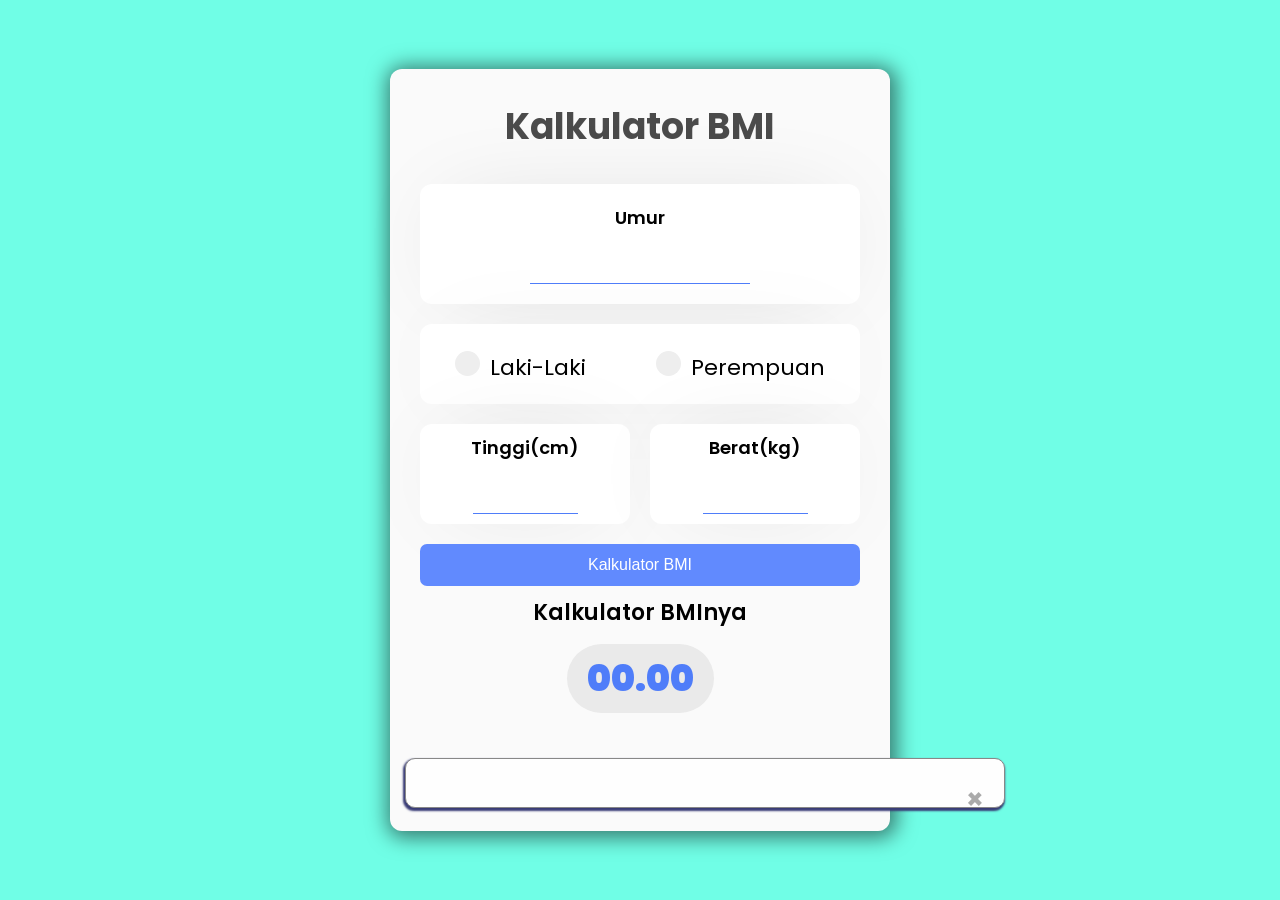
==== index.html @ 56595f55 "p" ====
<!DOCTYPE html>
<html lang="en">
  <!-- Bagus Budi Satoto -->
  <head>
    <meta charset="UTF-8" />
    <meta http-equiv="X-UA-Compatible" content="IE=edge" />
    <meta name="viewport" content="width=device-width, initial-scale=1.0" />
    <link rel="stylesheet" href="style.css" />
    <title>Kalkulator BMI</title>
  </head>
  <body>
    <div class="container">
      <div class="box">
        <h1>Kalkulator BMI</h1>
        <div class="content">
          <div class="input">
            <label for="height">Umur</label>
            <input type="text" class="text-input" id="age" autocomplete="off" required />
          </div>

          <div class="gender">
            <label class="container">
              <input type="radio" name="radio" id="m" />
              <p class="text">Laki-Laki</p>
              <span class="checkmark"></span>
            </label>

            <label class="container">
              <input type="radio" name="radio" id="f" />
              <p class="text">Perempuan</p>
              <span class="checkmark"></span>
            </label>
          </div>

          <div class="containerHW">
            <div class="inputH">
              <label for="height">Tinggi(cm)</label>
              <input type="number" id="height" required />
            </div>

            <div class="inputW">
              <label for="weight">Berat(kg)</label>
              <input type="number" id="weight" required />
            </div>
          </div>

          <button class="calculate" id="submit" onclick="calculate();">Kalkulator BMI</button>
        </div>
        <div class="result">
          <p>Kalkulator BMInya</p>
          <div id="result">00.00</div>
          <p class="comment"></p>
        </div>
        <div class="footer"><a class="footer-text" target="_blank" href="https://github.com/bagussatoto</a></div>
      </div>
    </div>

    <!-- The Modal -->
    <div id="myModal" class="modal">
      <!-- Modal content -->
      <div class="modal-content">
        <span class="close">&times;</span>
        <p id="modalText"></p>
      </div>
    </div>

    <script src="script.js"></script>
  </body>
</html>
---- style.css ----
/* Import Google Font - Poppins */
@import url('https://fonts.googleapis.com/css2?family=Poppins:wght@400;500;600;700&display=swap');
* {
  margin: 0;
  padding: 0;
  box-sizing: border-box;
  font-family: 'Poppins', sans-serif;
}

body {
  display: flex;
  align-items: center;
  justify-content: center;
  min-height: 100vh;
  background: rgba(97, 254, 228, 0.9);
}
/* 
  .container {
    min-width: 250px;
  } */

.box {
  width: 500px;
  background: #fafafa;
  border-radius: 12px;
  text-align: center;
  box-shadow: 2px 2px 20px 5px rgba(0, 0, 0, 0.5);
}

h1 {
  color: rgb(0, 0, 0, 0.7);
  font-weight: bold;
  font-size: 36px;
  padding: 30px 0;
}

.content {
  padding: 0 30px;
}

.input {
  background: #fff;
  box-shadow: 0px 0px 95px -30px rgba(0, 0, 0, 0.15);
  border-radius: 12px;
  padding: 20px 0;
  margin-bottom: 20px;
}

.input label {
  display: block;
  font-size: 18px;
  font-weight: 600;
  color: #000;
  margin-bottom: 20px;
}
.input input {
  outline: none;
  border: none;
  border-bottom: 1px solid #4f7df9;
  width: 50%;
  text-align: center;
  font-size: 28px;
  font-family: 'Nunito', sans-serif;
}

.inputW {
  background: #fff;
  box-shadow: 0px 0px 95px -30px rgba(0, 0, 0, 0.15);
  border-radius: 12px;
  padding: 10px 0;
  margin-bottom: 20px;
}

.inputW label {
  display: block;
  font-size: 18px;
  font-weight: 600;
  color: #000;
  margin-bottom: 20px;
}
.inputW input {
  outline: none;
  border: none;
  border-bottom: 1px solid #4f7df9;
  width: 50%;
  text-align: center;
  font-size: 28px;
  font-family: 'Nunito', sans-serif;
}

.inputH {
  background: #fff;
  box-shadow: 0px 0px 95px -30px rgba(0, 0, 0, 0.15);
  border-radius: 12px;
  padding: 10px 0;
  margin-bottom: 20px;
  margin-right: 20px;
}

.inputH label {
  display: block;
  font-size: 18px;
  font-weight: 600;
  color: #000;
  margin-bottom: 20px;
}
.inputH input {
  outline: none;
  border: none;
  border-bottom: 1px solid #4f7df9;
  width: 50%;
  text-align: center;
  font-size: 28px;
  font-family: 'Nunito', sans-serif;
}

button.calculate {
  cursor: pointer;
  font-family: 'Nunito', sans-serif;
  color: #fff;
  background: rgb(97, 138, 254, 1);
  font-size: 16px;
  border-radius: 7px;
  padding: 12px 0;
  width: 100%;
  outline: none;
  border: none;
  transition: all 0.5s;
}
button.calculate:hover {
  background: #0044ff;
}

.result {
  padding: 10px 20px;
}
.result p {
  font-weight: 600;
  font-size: 22px;
  color: #000;
  margin-bottom: 15px;
}
.result #result {
  font-size: 36px;
  font-weight: 900;
  color: #4f7df9;
  background-color: #eaeaea;
  display: inline-block;
  padding: 7px 20px;
  border-radius: 55px;
  margin-bottom: 25px;
}
#comment {
  color: #4f7df9;
  font-weight: 800;
}

.comment {
  display: none;
  border: dashed 1px;
  border-radius: 7px;
  padding: 5px;
}

.footer {
  display: flex;
  justify-content: start;
  align-items: center;
  padding: 10px 15px;
}

.footer-text {
  text-decoration: none;
  color: rgba(40, 40, 40, 0.8);
  font-family: 'Poppins', sans-serif;
  font-weight: 200;
  font-size: 14px;
  transition: all 0.5;
}

.footer-text:hover {
  color: rgba(40, 40, 40, 1);
}

.gender {
  display: flex;
  justify-content: space-around;
  align-items: center;
  align-content: center;
  background: #fff;
  box-shadow: 0px 0px 95px -30px rgba(0, 0, 0, 0.15);
  border-radius: 12px;
  padding: 20px 0;
  margin-bottom: 20px;
}

/* Style for Radio */
.gender .container {
  display: block;
  position: relative;
  padding-left: 35px;
  /* margin-bottom: 12px; */
  margin-top: 7px;
  cursor: pointer;
  font-size: 22px;
  -webkit-user-select: none;
  -moz-user-select: none;
  -ms-user-select: none;
  user-select: none;
}

/* Hide the browser's default radio button */
.gender .container input {
  position: absolute;
  opacity: 0;
  cursor: pointer;
}

/* Create a custom radio button */
.checkmark {
  position: absolute;
  top: 0;
  left: 0;
  height: 25px;
  width: 25px;
  background-color: #eee;
  border-radius: 50%;
}

/* On mouse-over, add a grey background color */
.gender .container:hover input ~ .checkmark {
  background-color: #ccc;
}

/* When the radio button is checked, add a blue background */
.gender .container input:checked ~ .checkmark {
  background-color: #2196f3;
}

/* Create the indicator (the dot/circle - hidden when not checked) */
.checkmark:after {
  content: '';
  position: absolute;
  display: none;
}

/* Show the indicator (dot/circle) when checked */
.gender .container input:checked ~ .checkmark:after {
  display: block;
}

/* Style the indicator (dot/circle) */
.gender .container .checkmark:after {
  top: 9px;
  left: 9px;
  width: 8px;
  height: 8px;
  border-radius: 50%;
  background: white;
}
/* END Style for Radio */

.containerHW {
  display: flex;
  justify-content: space-around;
  align-items: center;
}

/* The Modal (background) */
.modal {
  display: none; /* Hidden by default */
  position: fixed; /* Stay in place */
  z-index: 1; /* Sit on top */
  padding-top: 100px; /* Location of the box */
  left: 0;
  top: 0;
  width: 100%; /* Full width */
  height: 100%; /* Full height */
  overflow: auto; /* Enable scroll if needed */
  background-color: rgb(0, 0, 0); /* Fallback color */
  background-color: rgba(0, 0, 0, 0.4); /* Black w/ opacity */
  padding-top: 300px;
}

/* Modal Content */
.modal-content {
  background-color: #fefefe;
  margin: auto;
  padding: 20px;
  border: 1px solid #888;
  width: 600px;
  border-radius: 10px;
  box-shadow: #393c76 -1px 2px 2px 1px;
}

#modalText {
  padding-top: 8px;
  padding-right: 5px;
  font-size: 18px;
  font-family: 'Poppins', sans-serif;
  color: rgb(24, 23, 23);
}

.modal-wrong {
  border: 2px solid red;
}

.modal-correct {
  border: 2px solid green;
}

/* The Close Button */
.close {
  color: #aaaaaa;
  float: right;
  font-size: 28px;
  font-weight: bold;
  cursor: pointer;
  transition: all 0.3s;
}

.close:hover {
  color: #d41111;
}

.linkDownload i {
  padding-left: 7px;
}

.linkDownload:hover {
  text-decoration: none;
  background-color: black;
}

@media (max-width: 700px) {
  .box {
    width: 380px;
  }

  .input label {
    font-size: 18px;
  }

  .inputH label,
  .inputW label {
    font-size: 14px;
  }

  .input input,
  .inputH input,
  .inputW input {
    font-size: 24px;
  }

  .modal-content {
    width: 380px;
  }
}
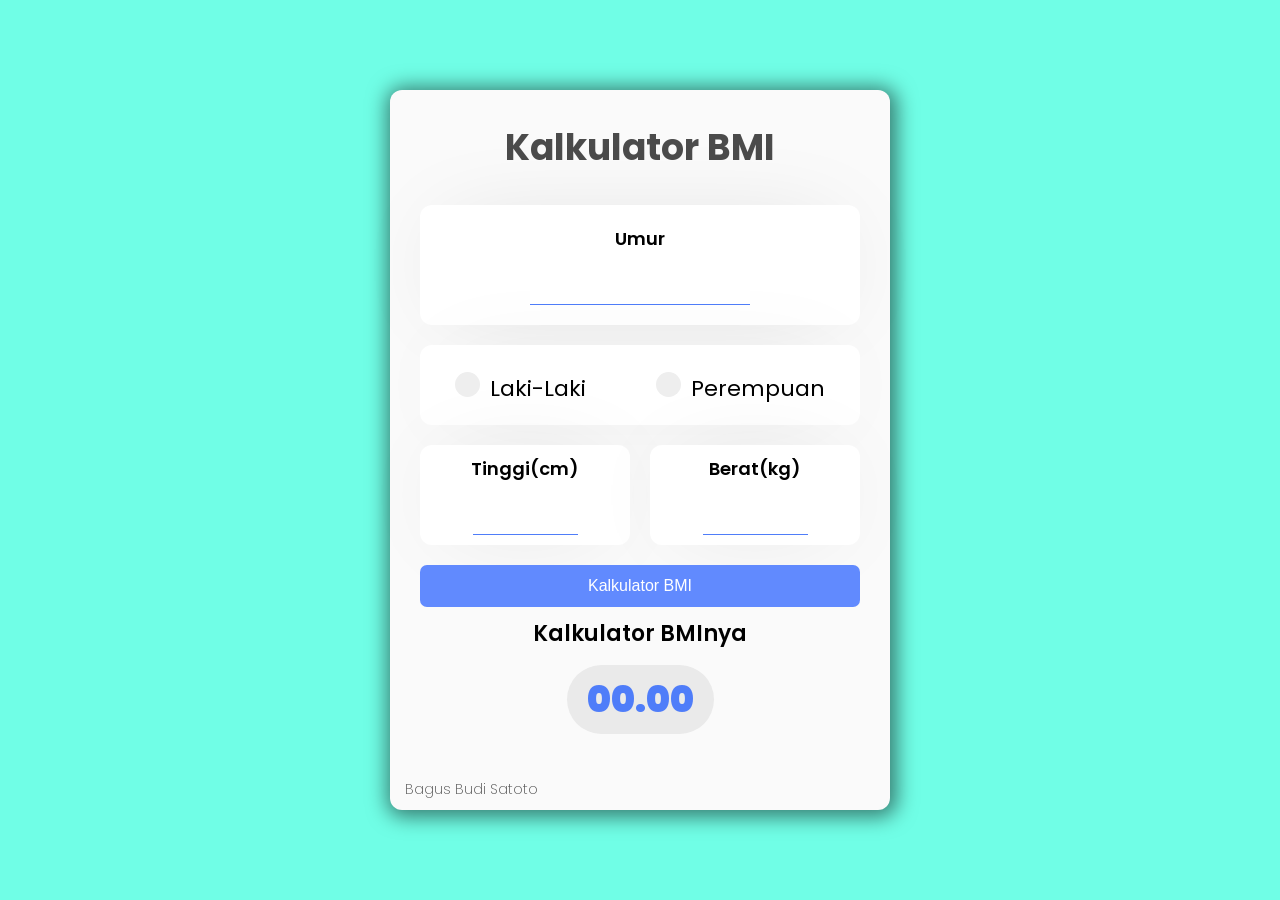
==== commit 0b649bf3: "p" ====
--- a/index.html
+++ b/index.html
@@ -51,7 +51,7 @@
           <div id="result">00.00</div>
           <p class="comment"></p>
         </div>
-        <div class="footer"><a class="footer-text" target="_blank" href="https://github.com/bagussatoto</a></div>
+        <div class="footer"><a class="footer-text" target="_blank" href="https://github.com/bagussatoto"> Bagus Budi Satoto </a></div>
       </div>
     </div>
 
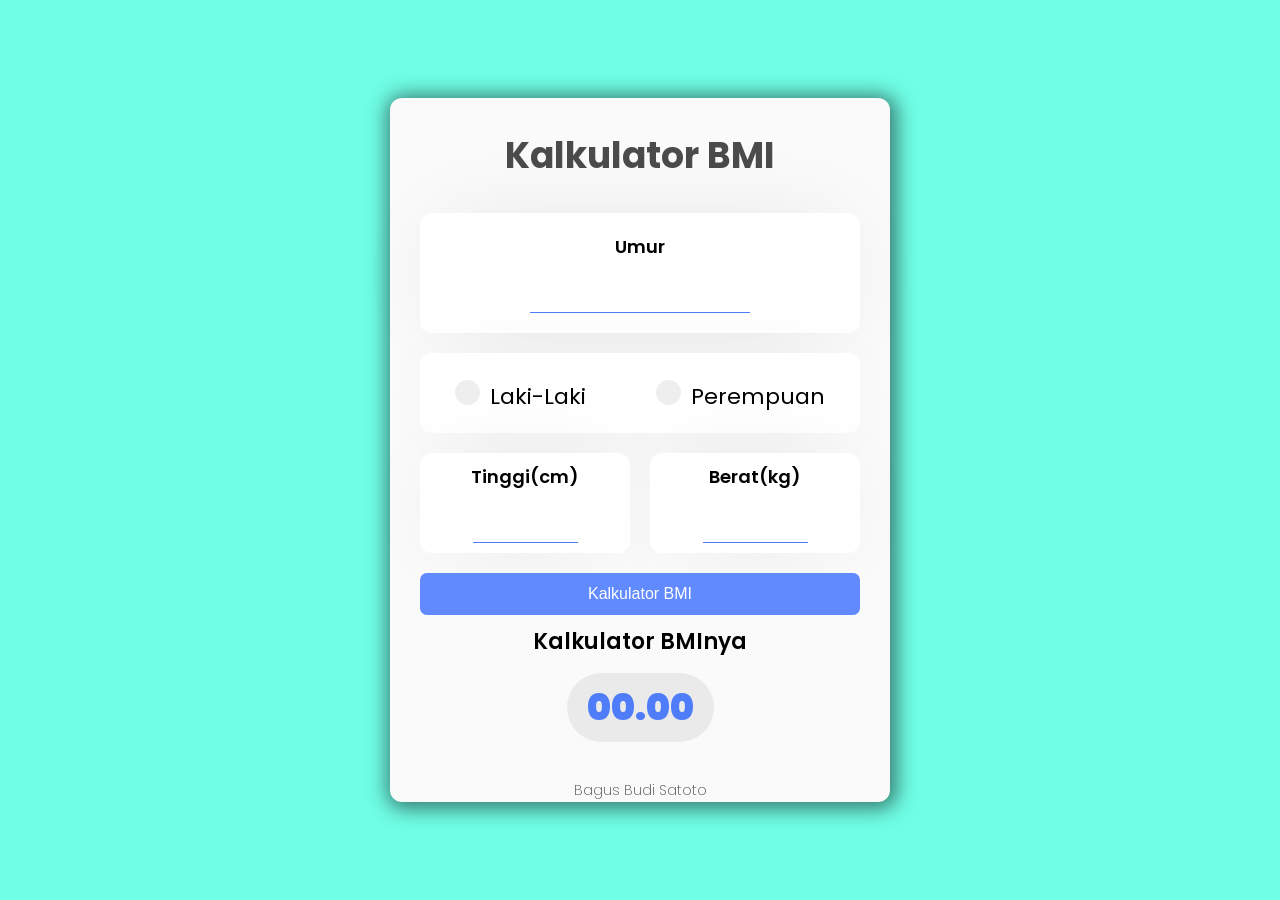
==== commit 836becdf: "p" ====
--- a/index.html
+++ b/index.html
@@ -5,7 +5,7 @@
     <meta charset="UTF-8" />
     <meta http-equiv="X-UA-Compatible" content="IE=edge" />
     <meta name="viewport" content="width=device-width, initial-scale=1.0" />
-    <link rel="stylesheet" href="style.css" />
+    <link rel="stylesheet" href="./css/style.css" />
     <title>Kalkulator BMI</title>
   </head>
   <body>
@@ -51,7 +51,9 @@
           <div id="result">00.00</div>
           <p class="comment"></p>
         </div>
-        <div class="footer"><a class="footer-text" target="_blank" href="https://github.com/bagussatoto"> Bagus Budi Satoto </a></div>
+        <div class="height">
+          <a class="footer-text" target="_blank" href="https://github.com/bagussatoto"> Bagus Budi Satoto </a>
+        </div>
       </div>
     </div>
 
@@ -64,6 +66,6 @@
       </div>
     </div>
 
-    <script src="script.js"></script>
+    <script src="./js/script.js"></script>
   </body>
 </html>
--- a/css/style.css
+++ b/css/style.css
@@ -0,0 +1,358 @@
+/* Import Google Font - Poppins */
+@import url('https://fonts.googleapis.com/css2?family=Poppins:wght@400;500;600;700&display=swap');
+* {
+  margin: 0;
+  padding: 0;
+  box-sizing: border-box;
+  font-family: 'Poppins', sans-serif;
+}
+
+body {
+  display: flex;
+  align-items: center;
+  justify-content: center;
+  min-height: 100vh;
+  background: rgba(97, 254, 228, 0.9);
+}
+/* 
+  .container {
+    min-width: 250px;
+  } */
+
+.box {
+  width: 500px;
+  background: #fafafa;
+  border-radius: 12px;
+  text-align: center;
+  box-shadow: 2px 2px 20px 5px rgba(0, 0, 0, 0.5);
+}
+
+h1 {
+  color: rgb(0, 0, 0, 0.7);
+  font-weight: bold;
+  font-size: 36px;
+  padding: 30px 0;
+}
+
+.content {
+  padding: 0 30px;
+}
+
+.input {
+  background: #fff;
+  box-shadow: 0px 0px 95px -30px rgba(0, 0, 0, 0.15);
+  border-radius: 12px;
+  padding: 20px 0;
+  margin-bottom: 20px;
+}
+
+.input label {
+  display: block;
+  font-size: 18px;
+  font-weight: 600;
+  color: #000;
+  margin-bottom: 20px;
+}
+.input input {
+  outline: none;
+  border: none;
+  border-bottom: 1px solid #4f7df9;
+  width: 50%;
+  text-align: center;
+  font-size: 28px;
+  font-family: 'Nunito', sans-serif;
+}
+
+.inputW {
+  background: #fff;
+  box-shadow: 0px 0px 95px -30px rgba(0, 0, 0, 0.15);
+  border-radius: 12px;
+  padding: 10px 0;
+  margin-bottom: 20px;
+}
+
+.inputW label {
+  display: block;
+  font-size: 18px;
+  font-weight: 600;
+  color: #000;
+  margin-bottom: 20px;
+}
+.inputW input {
+  outline: none;
+  border: none;
+  border-bottom: 1px solid #4f7df9;
+  width: 50%;
+  text-align: center;
+  font-size: 28px;
+  font-family: 'Nunito', sans-serif;
+}
+
+.inputH {
+  background: #fff;
+  box-shadow: 0px 0px 95px -30px rgba(0, 0, 0, 0.15);
+  border-radius: 12px;
+  padding: 10px 0;
+  margin-bottom: 20px;
+  margin-right: 20px;
+}
+
+.inputH label {
+  display: block;
+  font-size: 18px;
+  font-weight: 600;
+  color: #000;
+  margin-bottom: 20px;
+}
+.inputH input {
+  outline: none;
+  border: none;
+  border-bottom: 1px solid #4f7df9;
+  width: 50%;
+  text-align: center;
+  font-size: 28px;
+  font-family: 'Nunito', sans-serif;
+}
+
+button.calculate {
+  cursor: pointer;
+  font-family: 'Nunito', sans-serif;
+  color: #fff;
+  background: rgb(97, 138, 254, 1);
+  font-size: 16px;
+  border-radius: 7px;
+  padding: 12px 0;
+  width: 100%;
+  outline: none;
+  border: none;
+  transition: all 0.5s;
+}
+button.calculate:hover {
+  background: #0044ff;
+}
+
+.result {
+  padding: 10px 20px;
+}
+.result p {
+  font-weight: 600;
+  font-size: 22px;
+  color: #000;
+  margin-bottom: 15px;
+}
+.result #result {
+  font-size: 36px;
+  font-weight: 900;
+  color: #4f7df9;
+  background-color: #eaeaea;
+  display: inline-block;
+  padding: 7px 20px;
+  border-radius: 55px;
+  margin-bottom: 25px;
+}
+#comment {
+  color: #4f7df9;
+  font-weight: 800;
+}
+
+.comment {
+  display: none;
+  border: dashed 1px;
+  border-radius: 7px;
+  padding: 5px;
+}
+
+.footer {
+  display: flex;
+  justify-content: start;
+  align-items: center;
+  padding: 10px 15px;
+}
+
+.footer-text {
+  text-decoration: none;
+  color: rgba(40, 40, 40, 0.8);
+  font-family: 'Poppins', sans-serif;
+  font-weight: 200;
+  font-size: 14px;
+  transition: all 0.5;
+}
+
+.footer-text:hover {
+  color: rgba(40, 40, 40, 1);
+}
+
+.gender {
+  display: flex;
+  justify-content: space-around;
+  align-items: center;
+  align-content: center;
+  background: #fff;
+  box-shadow: 0px 0px 95px -30px rgba(0, 0, 0, 0.15);
+  border-radius: 12px;
+  padding: 20px 0;
+  margin-bottom: 20px;
+}
+
+/* Style for Radio */
+.gender .container {
+  display: block;
+  position: relative;
+  padding-left: 35px;
+  /* margin-bottom: 12px; */
+  margin-top: 7px;
+  cursor: pointer;
+  font-size: 22px;
+  -webkit-user-select: none;
+  -moz-user-select: none;
+  -ms-user-select: none;
+  user-select: none;
+}
+
+/* Hide the browser's default radio button */
+.gender .container input {
+  position: absolute;
+  opacity: 0;
+  cursor: pointer;
+}
+
+/* Create a custom radio button */
+.checkmark {
+  position: absolute;
+  top: 0;
+  left: 0;
+  height: 25px;
+  width: 25px;
+  background-color: #eee;
+  border-radius: 50%;
+}
+
+/* On mouse-over, add a grey background color */
+.gender .container:hover input ~ .checkmark {
+  background-color: #ccc;
+}
+
+/* When the radio button is checked, add a blue background */
+.gender .container input:checked ~ .checkmark {
+  background-color: #2196f3;
+}
+
+/* Create the indicator (the dot/circle - hidden when not checked) */
+.checkmark:after {
+  content: '';
+  position: absolute;
+  display: none;
+}
+
+/* Show the indicator (dot/circle) when checked */
+.gender .container input:checked ~ .checkmark:after {
+  display: block;
+}
+
+/* Style the indicator (dot/circle) */
+.gender .container .checkmark:after {
+  top: 9px;
+  left: 9px;
+  width: 8px;
+  height: 8px;
+  border-radius: 50%;
+  background: white;
+}
+/* END Style for Radio */
+
+.containerHW {
+  display: flex;
+  justify-content: space-around;
+  align-items: center;
+}
+
+/* The Modal (background) */
+.modal {
+  display: none; /* Hidden by default */
+  position: fixed; /* Stay in place */
+  z-index: 1; /* Sit on top */
+  padding-top: 100px; /* Location of the box */
+  left: 0;
+  top: 0;
+  width: 100%; /* Full width */
+  height: 100%; /* Full height */
+  overflow: auto; /* Enable scroll if needed */
+  background-color: rgb(0, 0, 0); /* Fallback color */
+  background-color: rgba(0, 0, 0, 0.4); /* Black w/ opacity */
+  padding-top: 300px;
+}
+
+/* Modal Content */
+.modal-content {
+  background-color: #fefefe;
+  margin: auto;
+  padding: 20px;
+  border: 1px solid #888;
+  width: 600px;
+  border-radius: 10px;
+  box-shadow: #393c76 -1px 2px 2px 1px;
+}
+
+#modalText {
+  padding-top: 8px;
+  padding-right: 5px;
+  font-size: 18px;
+  font-family: 'Poppins', sans-serif;
+  color: rgb(24, 23, 23);
+}
+
+.modal-wrong {
+  border: 2px solid red;
+}
+
+.modal-correct {
+  border: 2px solid green;
+}
+
+/* The Close Button */
+.close {
+  color: #aaaaaa;
+  float: right;
+  font-size: 28px;
+  font-weight: bold;
+  cursor: pointer;
+  transition: all 0.3s;
+}
+
+.close:hover {
+  color: #d41111;
+}
+
+.linkDownload i {
+  padding-left: 7px;
+}
+
+.linkDownload:hover {
+  text-decoration: none;
+  background-color: black;
+}
+
+@media (max-width: 700px) {
+  .box {
+    width: 380px;
+  }
+
+  .input label {
+    font-size: 18px;
+  }
+
+  .inputH label,
+  .inputW label {
+    font-size: 14px;
+  }
+
+  .input input,
+  .inputH input,
+  .inputW input {
+    font-size: 24px;
+  }
+
+  .modal-content {
+    width: 380px;
+  }
+}
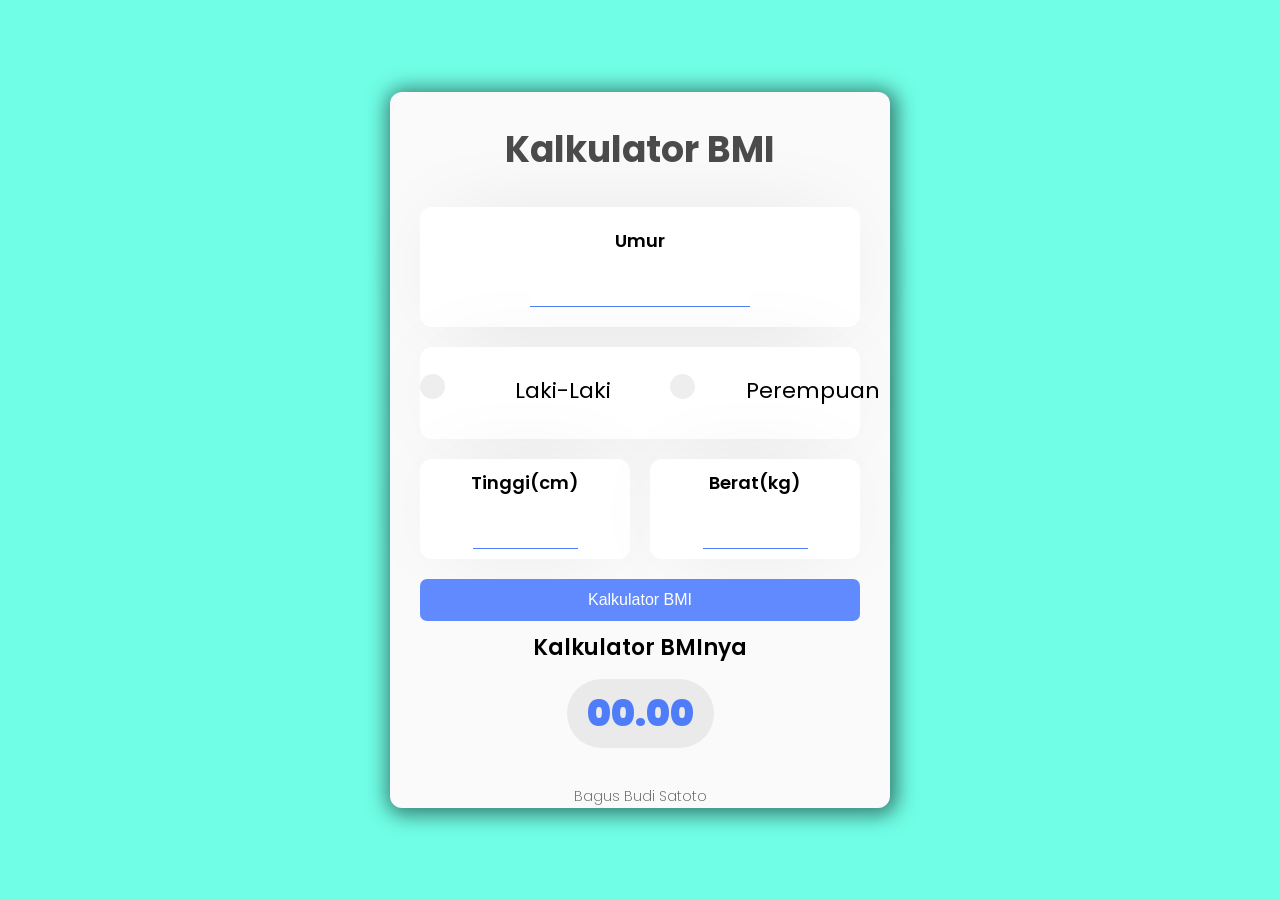
==== commit 8178a0b3: "p" ====
--- a/index.html
+++ b/index.html
@@ -45,6 +45,7 @@
           </div>
 
           <button class="calculate" id="submit" onclick="calculate();">Kalkulator BMI</button>
+          
         </div>
         <div class="result">
           <p>Kalkulator BMInya</p>
@@ -56,6 +57,7 @@
         </div>
       </div>
     </div>
+    
 
     <!-- The Modal -->
     <div id="myModal" class="modal">
--- a/css/style.css
+++ b/css/style.css
@@ -14,10 +14,10 @@
   min-height: 100vh;
   background: rgba(97, 254, 228, 0.9);
 }
-/* 
+
   .container {
     min-width: 250px;
-  } */
+  } 
 
 .box {
   width: 500px;
@@ -199,7 +199,7 @@
   display: block;
   position: relative;
   padding-left: 35px;
-  /* margin-bottom: 12px; */
+  margin-bottom: 12px; 
   margin-top: 7px;
   cursor: pointer;
   font-size: 22px;
